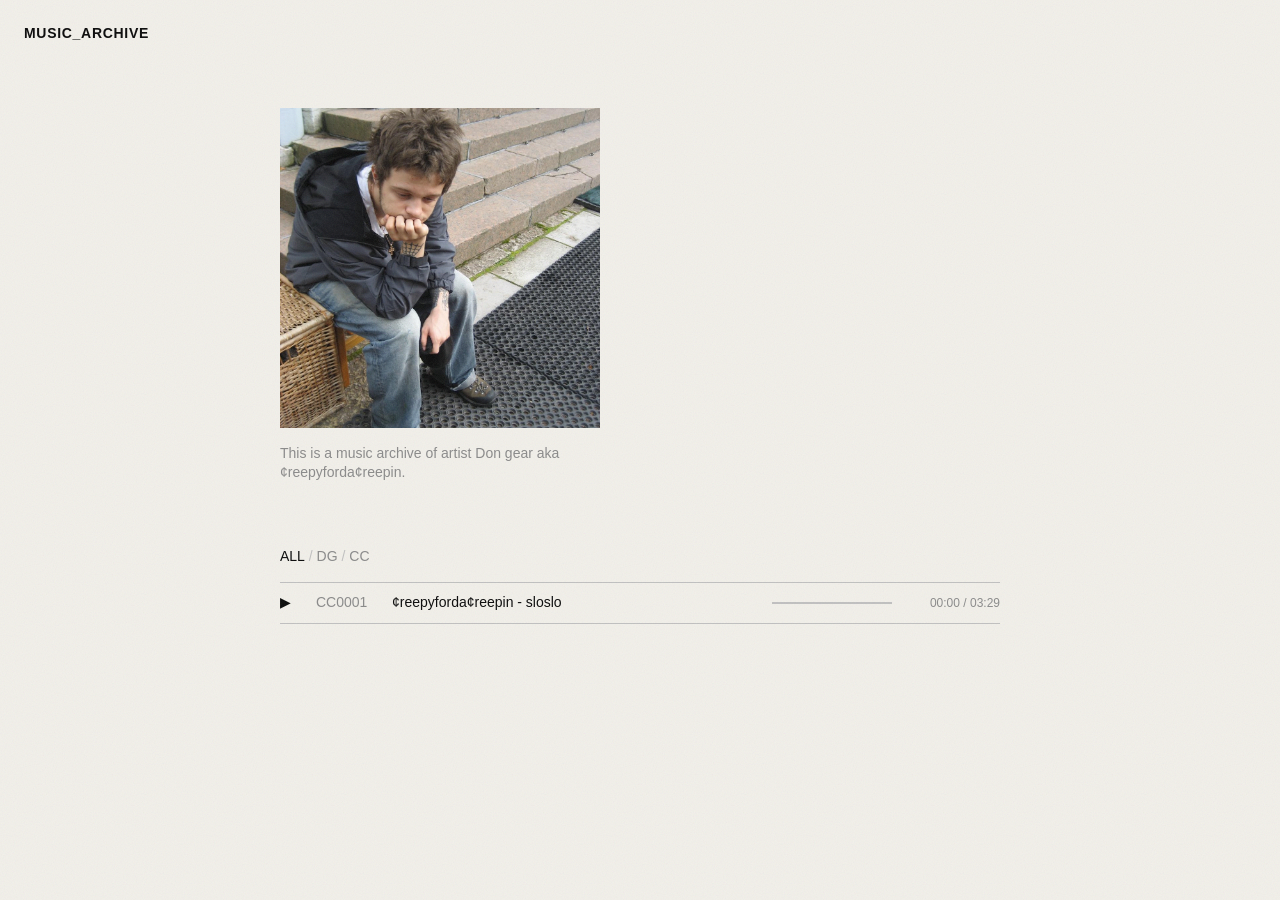
==== index.html @ 7b2234b9 "changed the way to upload music" ====
<!DOCTYPE html>
<html lang="en">
<head>
    <meta charset="UTF-8">
    <meta name="viewport" content="width=device-width, initial-scale=1.0">
    <title>MUSIC_ARCHIVE</title>
    <link rel="stylesheet" href="style.css">
</head>
<body>
    
    <header>
        <a href="index.html" class="logo">MUSIC_ARCHIVE</a>
    </header>

    <main>
        <section class="intro">
            <img src="image/photo.jpg" alt="Don gear" class="intro-photo">
            <p class="intro-text">
                This is a music archive of artist Don gear aka ¢reepyforda¢reepin.
            </p>   
        </section>

        <nav class="filters">
            <button class="filter-btn active" data-filter="ALL">ALL</button> /
            <button class="filter-btn" data-filter="DG">DG</button> /
            <button class="filter-btn" data-filter="CC">CC</button>
        </nav>
        <ul class="track-list">
            
        </ul>
    </main>

    <script src="tracks.js"></script>
    <script src="script.js"></script>
</body>
</html>
---- style.css ----
:root{
    --bg: #F2F0EA;
    --text: #0A0A0A;
    --muted: #8A8A8A;
    --line: #C0C0C0;
    --font: "Helvetica Neue", Helvetica, Arial, sans-serif;
}


*{
    margin: 0;
    padding: 0;
    box-sizing: border-box;
}

body {
    background-color: var(--bg);
    color: var(--text);
    font-family: var(--font);
    font-size: 14px;
    line-height: 1.4;
    padding: 24px;
}

a{
    color: inherit;
    text-decoration: none;
}

header {
    margin-bottom: 64px;
}

.logo {
    font-weight: bold;
    letter-spacing: 0.05em;
}

main {
    max-width: 720px;
    margin: 0 auto;
}

.intro {
    margin-bottom: 64px;
}

.intro-photo {
    display: block;
    width: 100%;
    max-width: 320px;
    height: auto;
    margin-bottom: 16px;
    aspect-ratio: 1/1;
    object-fit: cover;
    object-position: center;
    
}

.intro-text {
    max-width: 320px;
    color: var(--muted);
}

.filters {
    margin-bottom: 16px;
    color: var(--line);
}
.filter-btn {
    background: none;
    border: none;
    padding: 0;
    font: inherit;
    color: var(--muted);
    cursor: pointer;
}

.filter-btn:hover,
.filter-btn.active {
    color: var(--text);
}

.filter-btn:focus {
    outline: none;
}

.filter-btn:focus-visible {
    outline: 1px solid var(--text);
    outline-offset: 2px;
}

.track-list {
    list-style: none;
    border-top: 1px solid var(--line);
}   

.track {
    border-bottom: 1px solid var(--line);
}

.track-row {
    display: grid;
    grid-template-columns: 24px 64px 1fr 120px 96px;
    align-items: center;
    gap: 12px;
    padding: 10px 0;
}

.play-btn {
    background: none;
    border: none;
    padding: 0;
    font: inherit;
    color: var(--text);
    cursor: pointer;
    text-align: left;
}

.track-number {
    color: var(--muted);
}

.track-title {
    cursor: pointer;
    white-space: nowrap;
    overflow: hidden;
    text-overflow: ellipsis;
}

.track-title:hover {
    text-decoration: underline;
}

.progress {
    height: 2px;
    padding: 6px 0;
    box-sizing: content-box;
    background: var(--line);
    background-clip: content-box;
    cursor: pointer;
}

.progress-fill {
    height: 100%;
    width: 0%;
    background-color: var(--text);
}

.track-time {
    color: var(--muted);
    font-size: 12px;
    text-align: right;
}

.track-details {
    display: none;
    gap: 16px;
    padding: 0 0 16px 100px;
}

.track.open .track-details {
    display: flex;
}

.track-cover {
    width: 160px;
    height: 160px;
    object-fit: cover;
}

.track-description {
    margin-bottom: 8px;
}

.track-date {
    color: var(--muted);
    font-size: 12px;
}

body::before {
    content: "";
    position: fixed;
    inset: 0;
    pointer-events: none;
    z-index: 10;
    opacity: 0.08;
    background-image: url("data:image/svg+xml,%3Csvg xmlns='http://www.w3.org/2000/svg' width='200' height='200'%3E%3Cfilter id='n'%3E%3CfeTurbulence type='fractalNoise' baseFrequency='0.9' numOctaves='3' stitchTiles='stitch'/%3E%3C/filter%3E%3Crect width='100%25' height='100%25' filter='url(%23n)'/%3E%3C/svg%3E");
}

@media (max-width: 600px) {
    body {
        padding: 16px;    
    }

    .track-row {
        grid-template-columns: 20px 56px 1fr 60px;
    }
    .track-time {
        display: none;
    }
    .track-details {
        flex-direction: column;
        padding-left: 0;
    }
}
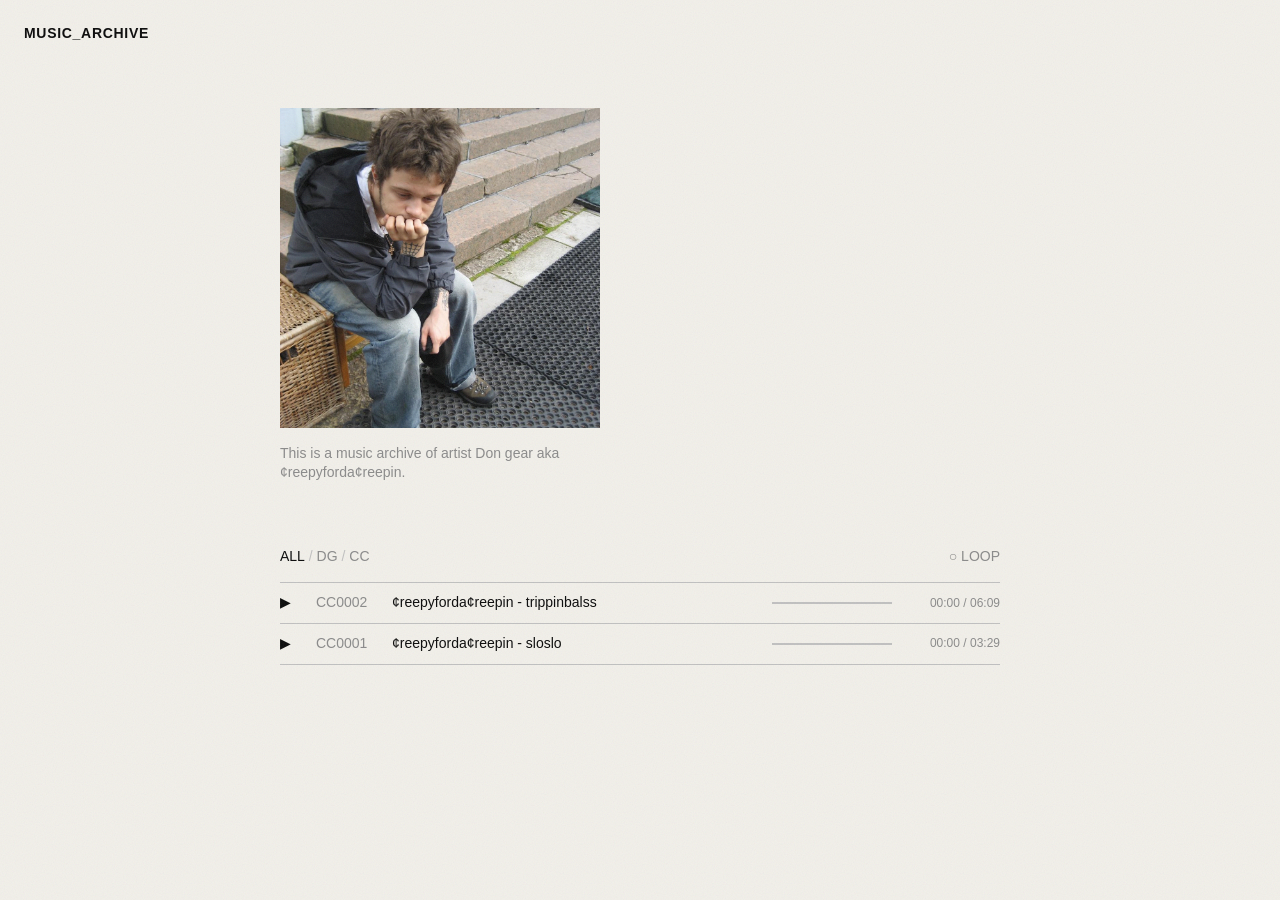
==== commit f43fd84c: "made a loop and smthng" ====
--- a/index.html
+++ b/index.html
@@ -4,7 +4,16 @@
     <meta charset="UTF-8">
     <meta name="viewport" content="width=device-width, initial-scale=1.0">
     <title>MUSIC_ARCHIVE</title>
+    <meta name="description" content="Music archive of artist Don gear aka ¢reepyforda¢reepin">
+
+    <meta property="og:type" content="website">
+    <meta property="og:url" content="https://dongear.github.io/music-archive/">
+    <meta property="og:title" content="MUSIC_ARCHIVE">
+    <meta property="og:description" content="Music archive of artist Don gear aka ¢reepyforda¢reepin">
+    <meta property="og:image" content="https://dongear.github.io/music-archive/image/photo.jpg">
+    <meta name="twitter:card" content="summary_large_image">
     <link rel="stylesheet" href="style.css">
+    <link rel="icon" href="favicon.svg" type="image/svg+xml">
 </head>
 <body>
     
@@ -24,6 +33,7 @@
             <button class="filter-btn active" data-filter="ALL">ALL</button> /
             <button class="filter-btn" data-filter="DG">DG</button> /
             <button class="filter-btn" data-filter="CC">CC</button>
+            <button class="loop-btn" aria-pressed="false">LOOP</button>
         </nav>
         <ul class="track-list">
             
--- a/style.css
+++ b/style.css
@@ -66,7 +66,8 @@
     margin-bottom: 16px;
     color: var(--line);
 }
-.filter-btn {
+.filter-btn,
+.loop-btn {
     background: none;
     border: none;
     padding: 0;
@@ -76,15 +77,31 @@
 }
 
 .filter-btn:hover,
-.filter-btn.active {
-    color: var(--text);
-}
-
-.filter-btn:focus {
+.filter-btn.active,
+.loop-btn:hover,
+.loop-btn.active {
+    color: var(--text);
+}
+
+.loop-btn {
+    float: right;
+}
+
+.loop-btn::before {
+    content: "○ ";
+}
+
+.loop-btn.active::before {
+    content: "● ";
+}
+
+.filter-btn:focus,
+.loop-btn:focus {
     outline: none;
 }
 
-.filter-btn:focus-visible {
+.filter-btn:focus-visible,
+.loop-btn:focus-visible {
     outline: 1px solid var(--text);
     outline-offset: 2px;
 }
@@ -129,6 +146,10 @@
 
 .track-title:hover {
     text-decoration: underline;
+}
+
+.track.playing .track-number {
+    color: var(--text);
 }
 
 .progress {
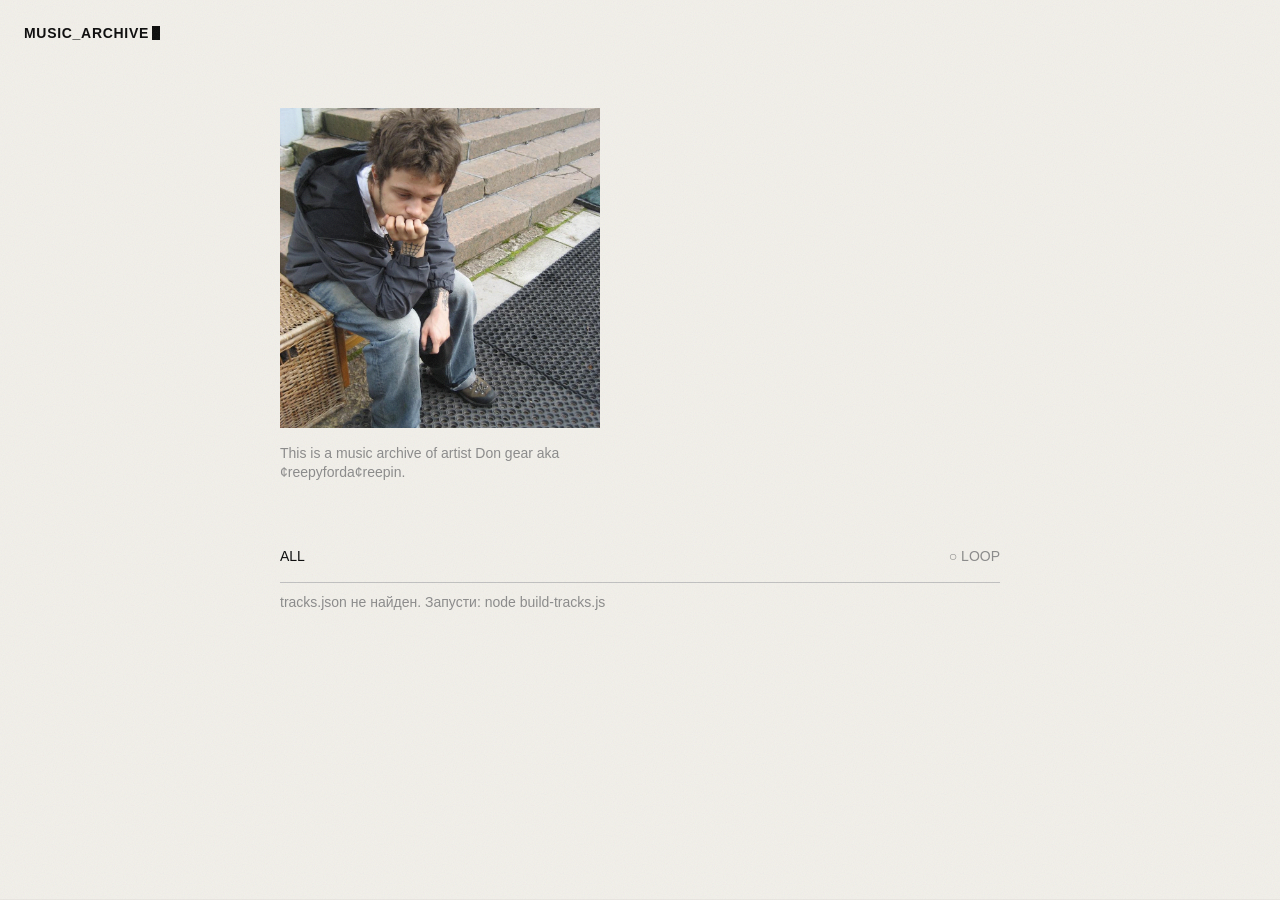
==== commit 7fad3688: "cc0003" ====
--- a/index.html
+++ b/index.html
@@ -30,9 +30,7 @@
         </section>
 
         <nav class="filters">
-            <button class="filter-btn active" data-filter="ALL">ALL</button> /
-            <button class="filter-btn" data-filter="DG">DG</button> /
-            <button class="filter-btn" data-filter="CC">CC</button>
+            <button class="filter-btn active" data-filter="ALL">ALL</button>
             <button class="loop-btn" aria-pressed="false">LOOP</button>
         </nav>
         <ul class="track-list">
@@ -40,7 +38,11 @@
         </ul>
     </main>
 
-    <script src="tracks.js"></script>
+    <div class="now-playing">
+        <span class="now-playing-text"></span>
+        <span class="now-playing-time"></span>
+    </div>
+
     <script src="script.js"></script>
 </body>
 </html>
--- a/style.css
+++ b/style.css
@@ -20,6 +20,7 @@
     font-size: 14px;
     line-height: 1.4;
     padding: 24px;
+    padding-bottom: 72px;
 }
 
 a{
@@ -34,6 +35,29 @@
 .logo {
     font-weight: bold;
     letter-spacing: 0.05em;
+}
+
+.logo::after {
+    content: "";
+    display: inline-block;
+    width: 0.55em;
+    height: 1em;
+    margin-left: 3px;
+    vertical-align: -0.15em;
+    background: currentColor;
+    animation: blink 1s steps(1) infinite;
+}
+
+@keyframes blink {
+    50% {
+        opacity: 0;
+    }
+}
+
+@media (prefers-reduced-motion: reduce) {
+    .logo::after {
+        animation: none;
+    }
 }
 
 main {
@@ -96,12 +120,14 @@
 }
 
 .filter-btn:focus,
-.loop-btn:focus {
+.loop-btn:focus,
+.play-btn:focus {
     outline: none;
 }
 
 .filter-btn:focus-visible,
-.loop-btn:focus-visible {
+.loop-btn:focus-visible,
+.play-btn:focus-visible {
     outline: 1px solid var(--text);
     outline-offset: 2px;
 }
@@ -191,11 +217,17 @@
 
 .track-description {
     margin-bottom: 8px;
+    white-space: pre-line;
 }
 
 .track-date {
     color: var(--muted);
     font-size: 12px;
+}
+
+.track-error {
+    padding: 10px 0;
+    color: var(--muted);
 }
 
 body::before {
@@ -208,9 +240,64 @@
     background-image: url("data:image/svg+xml,%3Csvg xmlns='http://www.w3.org/2000/svg' width='200' height='200'%3E%3Cfilter id='n'%3E%3CfeTurbulence type='fractalNoise' baseFrequency='0.9' numOctaves='3' stitchTiles='stitch'/%3E%3C/filter%3E%3Crect width='100%25' height='100%25' filter='url(%23n)'/%3E%3C/svg%3E");
 }
 
+.now-playing {
+    position: fixed;
+    left: 0;
+    right: 0;
+    bottom: 0;
+    z-index: 5;
+    display: flex;
+    justify-content: space-between;
+    gap: 16px;
+    padding: 10px 24px;
+    padding-bottom: calc(10px + env(safe-area-inset-bottom));
+    background: var(--bg);
+    border-top: 1px solid var(--line);
+    font-family: "SF Mono", Menlo, Monaco, Consolas, monospace;
+    font-size: 12px;
+    transform: translateY(100%);
+    transition: transform 0.3s;
+}
+
+.now-playing.visible {
+    transform: translateY(0);
+}
+
+.now-playing-text {
+    white-space: nowrap;
+    overflow: hidden;
+    text-overflow: ellipsis;
+}
+
+.now-playing-text::after {
+    content: "_";
+    margin-left: 2px;
+    animation: blink 1s steps(1) infinite;
+}
+
+.now-playing.paused .now-playing-text {
+    color: var(--muted);
+}
+
+.now-playing.paused .now-playing-text::after {
+    animation: none;
+}
+
+@media (prefers-reduced-motion: reduce) {
+    .now-playing-text::after {
+        animation: none;
+    }
+}
+
+.now-playing-time {
+    color: var(--muted);
+    flex-shrink: 0;
+}
+
 @media (max-width: 600px) {
     body {
-        padding: 16px;    
+        padding: 16px;
+        padding-bottom: 72px;
     }
 
     .track-row {
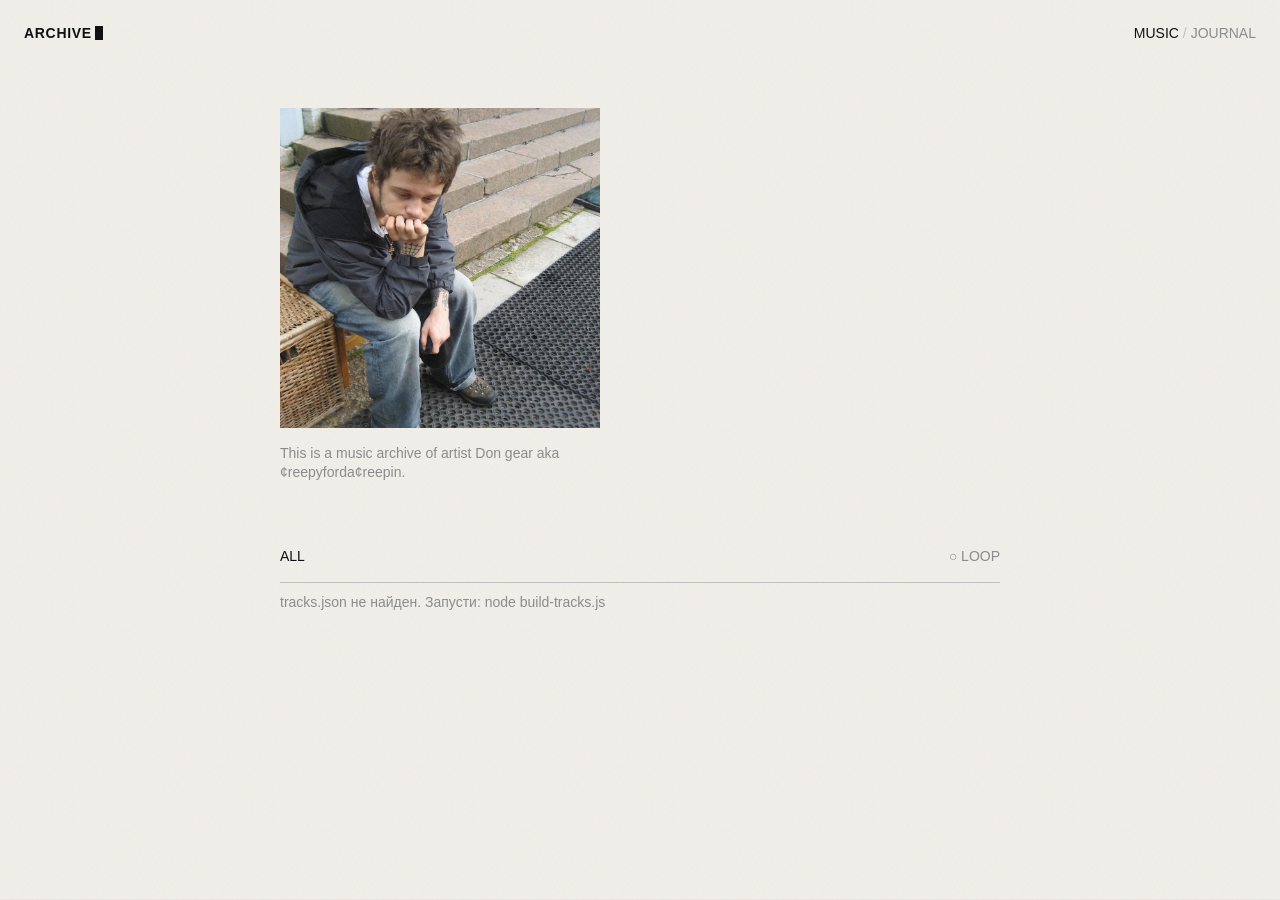
==== commit 784ed9a5: "made a journal page with posts like books films and photos" ====
--- a/index.html
+++ b/index.html
@@ -3,12 +3,12 @@
 <head>
     <meta charset="UTF-8">
     <meta name="viewport" content="width=device-width, initial-scale=1.0">
-    <title>MUSIC_ARCHIVE</title>
+    <title>MUSIC — ARCHIVE</title>
     <meta name="description" content="Music archive of artist Don gear aka ¢reepyforda¢reepin">
 
     <meta property="og:type" content="website">
     <meta property="og:url" content="https://dongear.github.io/music-archive/">
-    <meta property="og:title" content="MUSIC_ARCHIVE">
+    <meta property="og:title" content="MUSIC — ARCHIVE">
     <meta property="og:description" content="Music archive of artist Don gear aka ¢reepyforda¢reepin">
     <meta property="og:image" content="https://dongear.github.io/music-archive/image/photo.jpg">
     <meta name="twitter:card" content="summary_large_image">
@@ -18,7 +18,10 @@
 <body>
     
     <header>
-        <a href="index.html" class="logo">MUSIC_ARCHIVE</a>
+        <a href="index.html" class="logo">ARCHIVE</a>
+        <nav class="site-nav">
+            <a href="index.html" aria-current="page">MUSIC</a> / <a href="journal.html">JOURNAL</a>
+        </nav>
     </header>
 
     <main>
--- a/style.css
+++ b/style.css
@@ -29,7 +29,23 @@
 }
 
 header {
+    display: flex;
+    justify-content: space-between;
+    align-items: baseline;
     margin-bottom: 64px;
+}
+
+.site-nav {
+    color: var(--line);
+}
+
+.site-nav a {
+    color: var(--muted);
+}
+
+.site-nav a:hover,
+.site-nav a[aria-current="page"] {
+    color: var(--text);
 }
 
 .logo {
@@ -121,18 +137,22 @@
 
 .filter-btn:focus,
 .loop-btn:focus,
-.play-btn:focus {
+.play-btn:focus,
+.lightbox button:focus {
     outline: none;
 }
 
 .filter-btn:focus-visible,
 .loop-btn:focus-visible,
-.play-btn:focus-visible {
+.play-btn:focus-visible,
+.site-nav a:focus-visible,
+.lightbox button:focus-visible {
     outline: 1px solid var(--text);
     outline-offset: 2px;
 }
 
-.track-list {
+.track-list,
+.post-list {
     list-style: none;
     border-top: 1px solid var(--line);
 }   
@@ -228,6 +248,123 @@
 .track-error {
     padding: 10px 0;
     color: var(--muted);
+}
+
+.post {
+    border-bottom: 1px solid var(--line);
+}
+
+.post-row {
+    display: grid;
+    grid-template-columns: 64px 1fr 96px;
+    align-items: center;
+    gap: 12px;
+    padding: 10px 0;
+    cursor: pointer;
+}
+
+.post-number {
+    color: var(--muted);
+}
+
+.post-title {
+    white-space: nowrap;
+    overflow: hidden;
+    text-overflow: ellipsis;
+}
+
+.post-row:hover .post-title {
+    text-decoration: underline;
+}
+
+.post.open .post-number {
+    color: var(--text);
+}
+
+.post-date {
+    color: var(--muted);
+    font-size: 12px;
+    text-align: right;
+}
+
+.post-details {
+    display: none;
+    padding: 0 0 16px 76px;
+}
+
+.post.open .post-details {
+    display: block;
+}
+
+.post-images {
+    display: flex;
+    flex-wrap: wrap;
+    gap: 8px;
+    margin-bottom: 16px;
+}
+
+.post-thumb {
+    width: 120px;
+    height: 120px;
+    object-fit: cover;
+    cursor: zoom-in;
+}
+
+.post-text {
+    max-width: 520px;
+    margin-bottom: 8px;
+    white-space: pre-line;
+}
+
+.lightbox {
+    position: fixed;
+    inset: 0;
+    z-index: 9;
+    display: flex;
+    flex-direction: column;
+    align-items: center;
+    justify-content: center;
+    gap: 16px;
+    padding: 24px;
+    background: var(--bg);
+}
+
+.lightbox[hidden] {
+    display: none;
+}
+
+.lightbox-img {
+    display: block;
+    max-width: 100%;
+    max-height: calc(100vh - 100px);
+    object-fit: contain;
+}
+
+.lightbox-bar {
+    display: flex;
+    align-items: center;
+    gap: 24px;
+    font-family: "SF Mono", Menlo, Monaco, Consolas, monospace;
+    font-size: 12px;
+    color: var(--muted);
+}
+
+.lightbox-bar button {
+    background: none;
+    border: none;
+    padding: 0 4px;
+    font: inherit;
+    font-size: 16px;
+    color: var(--muted);
+    cursor: pointer;
+}
+
+.lightbox-bar button:hover {
+    color: var(--text);
+}
+
+.lightbox.single .lightbox-bar {
+    display: none;
 }
 
 body::before {
@@ -310,4 +447,18 @@
         flex-direction: column;
         padding-left: 0;
     }
+
+    .post-row {
+        grid-template-columns: 56px 1fr 72px;
+    }
+    .post-details {
+        padding-left: 0;
+    }
+    .post-thumb {
+        width: 96px;
+        height: 96px;
+    }
+    .lightbox {
+        padding: 16px;
+    }
 }
